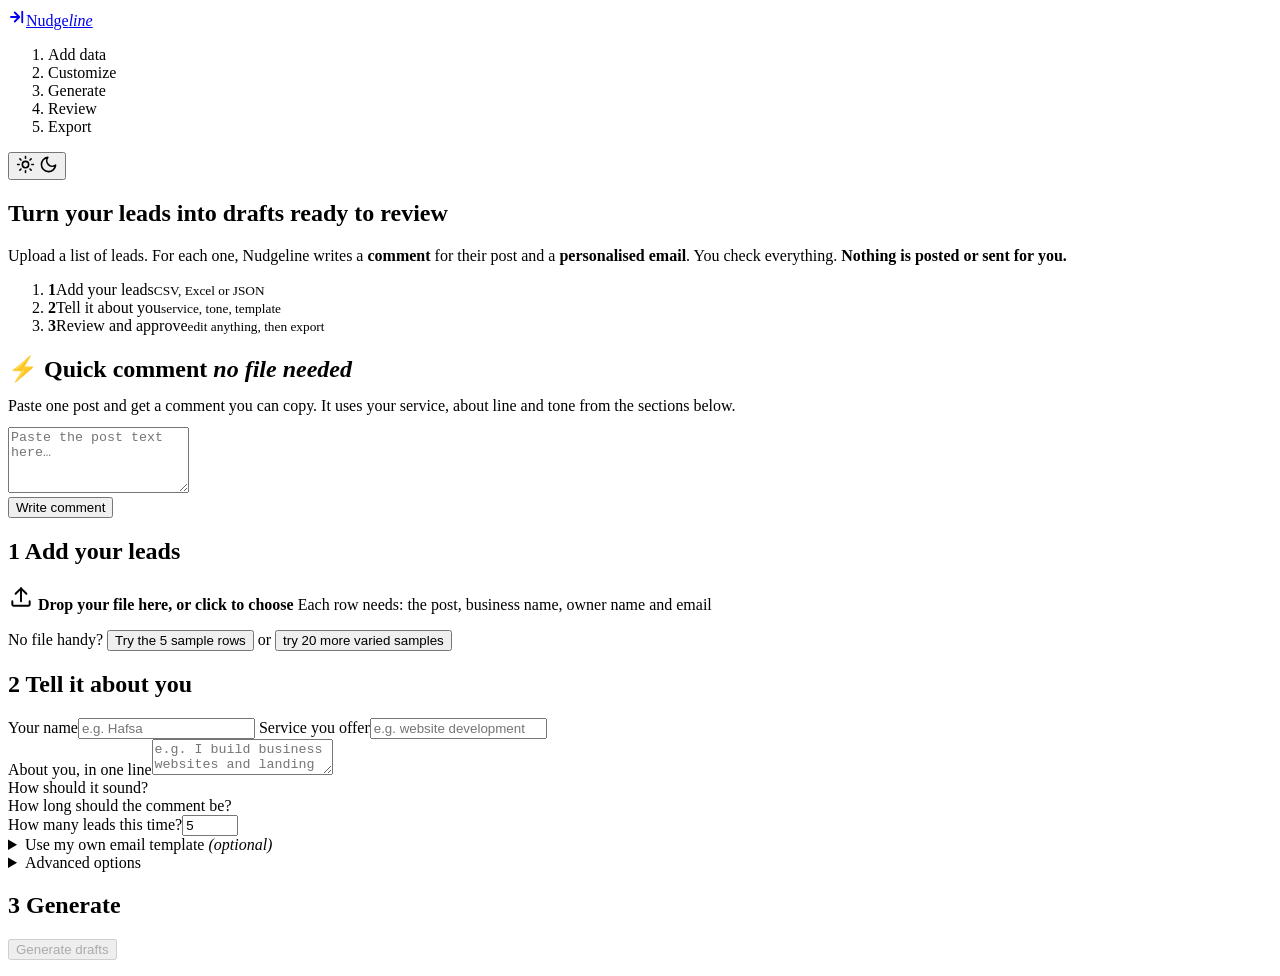
==== webui/index.html @ 3b25338e "Professional neutral theme" ====
<!doctype html>
<html lang="en" data-theme="dark">
<head>
<meta charset="utf-8">
<meta name="viewport" content="width=device-width, initial-scale=1">
<title>Nudgeline App</title>
<script>try{var t=localStorage.getItem('nl-theme');document.documentElement.setAttribute('data-theme',t||(matchMedia('(prefers-color-scheme: light)').matches?'light':'dark'))}catch(e){}</script>
<link rel="preconnect" href="https://fonts.googleapis.com"><link rel="preconnect" href="https://fonts.gstatic.com" crossorigin>
<link href="https://fonts.googleapis.com/css2?family=Inter:wght@400;500;600;700&family=JetBrains+Mono:wght@500&display=swap" rel="stylesheet">
<link rel="stylesheet" href="/styles.css">
</head>
<body>
<header class="top">
  <div class="top-in">
    <a class="brand" href="/site/" title="Back to the Nudgeline home page"><span class="logo" aria-hidden="true"><svg width="18" height="18" viewBox="0 0 24 24" fill="none" stroke="currentColor" stroke-width="2.4" stroke-linecap="round" stroke-linejoin="round"><path d="M4 12h9"/><path d="M9 6l6 6-6 6"/><path d="M19 5v14"/></svg></span><span>Nudge<em>line</em></span></a>
    <ol id="stepper" class="stepper" aria-label="Progress">
      <li data-s="1">Add data</li><li data-s="2">Customize</li><li data-s="3">Generate</li><li data-s="4">Review</li><li data-s="5">Export</li>
    </ol>
    <div class="top-actions">
      <span id="key-pill" class="pill" title="Whether an AI key was found in your .env file" hidden>checking…</span>
      <span id="demo-pill" class="pill acc" hidden>Demo mode</span>
      <button id="plan-btn" class="pill plan-pill" type="button" title="See plans" hidden></button>
      <div id="acct" class="acct" hidden>
        <button id="acct-btn" class="avatar" type="button" aria-haspopup="true" aria-expanded="false" aria-label="Account menu"></button><i id="av-dot" class="av-dot" hidden></i>
        <div id="acct-menu" class="menu" hidden>
          <div class="menu-who"><b id="m-name"></b><small id="m-email"></small></div>
          <button type="button" id="m-plans">Plans and subscription</button>
          <button type="button" id="m-admin" hidden>Admin dashboard <span id="m-badge" class="nbadge" hidden></span></button>
          <button type="button" id="m-out">Sign out</button>
        </div>
      </div>
      <button id="signin-btn" class="btn btn-primary btn-sm" type="button" hidden>Sign in</button>
      <button id="theme-toggle" class="icon-btn" type="button" aria-label="Switch between dark and light mode">
        <svg class="i-sun" width="19" height="19" viewBox="0 0 24 24" fill="none" stroke="currentColor" stroke-width="2" stroke-linecap="round"><circle cx="12" cy="12" r="4"/><path d="M12 2v2M12 20v2M4.9 4.9l1.4 1.4M17.7 17.7l1.4 1.4M2 12h2M20 12h2M4.9 19.1l1.4-1.4M17.7 6.3l1.4-1.4"/></svg>
        <svg class="i-moon" width="19" height="19" viewBox="0 0 24 24" fill="none" stroke="currentColor" stroke-width="2" stroke-linecap="round" stroke-linejoin="round"><path d="M21 12.8A9 9 0 1 1 11.2 3a7 7 0 0 0 9.8 9.8z"/></svg>
      </button>
    </div>
  </div>
</header>

<main>
  <!-- ============ SIGN IN ============ -->
  <section id="view-auth" class="view auth" hidden>
    <div class="auth-grid">
      <div class="auth-hero">
        <h1>Welcome to <span class="grad">Nudgeline</span></h1>
        <p>Draft a comment and a personalised email for every lead. You review everything and send it yourself.</p>
        <button id="start-demo" class="btn btn-primary btn-lg" type="button">Start with demo</button>
        <p class="hint">See finished drafts in a few seconds. No account and no AI key needed.</p>
        <ul class="perks">
          <li>Your own account keeps your runs private</li>
          <li>Free plan includes up to 10 leads per run</li>
          <li>Nothing is ever posted or sent for you</li>
        </ul>
      </div>
      <div class="card auth-card">
        <div class="seg auth-tabs" role="tablist">
          <button type="button" role="tab" data-tab="signup" aria-selected="true">Create account</button>
          <button type="button" role="tab" data-tab="login" aria-selected="false">Sign in</button>
        </div>
        <form id="auth-form" novalidate>
          <label class="f" id="fld-name">Your name<input id="a-name" type="text" maxlength="60" autocomplete="name" placeholder="e.g. Hafsa"></label>
          <label class="f">Email<input id="a-email" type="text" inputmode="email" autocomplete="email" placeholder="you@example.com"></label>
          <label class="f">Password<input id="a-pass" type="password" autocomplete="current-password" placeholder="At least 8 characters"></label>
          <p id="auth-err" class="err" role="alert" hidden></p>
          <button id="auth-go" class="btn btn-primary btn-lg" type="submit">Create free account</button>
          <p class="hint center" id="auth-note">Stored only on this computer. Passwords are hashed.</p>
        </form>
      </div>
    </div>
  </section>

  <!-- ============ ADMIN ============ -->
  <section id="view-admin" class="view admin-view" hidden>
    <div class="sum-head">
      <div><h1>AI models</h1><p class="hint">Only you can see this page. Users never see which model is running.</p></div>
      <div class="sum-actions"><button id="adm-refresh" class="btn btn-ghost btn-sm" type="button">Refresh</button><button id="adm-back" class="btn btn-ghost btn-sm" type="button">← Back</button></div>
    </div>
    <div id="adm-tiles" class="tiles"></div>
    <div id="adm-chain" class="chain"></div>
    <div class="card adm-events">
      <div class="ev-head"><h2>Notifications</h2><button id="adm-read" class="btn btn-ghost btn-sm" type="button">Mark all read</button></div>
      <div id="adm-events"></div>
    </div>
    <details class="more adm-help"><summary>How the order and limits are set</summary>
      <p class="hint">Models are tried from top to bottom. When one runs out or fails, the next one takes over without stopping the run, and the first one is tried again once it recovers. Set the order in <code>.env</code>:</p>
      <pre class="log">LLM_CHAIN=groq:llama-3.3-70b-versatile,groq:openai/gpt-oss-120b,xai:grok-4
# optional daily token budget after @ so the bar can show what is left:
# LLM_CHAIN=groq:llama-3.3-70b-versatile@500000,xai:grok-4@300000</pre>
      <p class="hint">Without LLM_CHAIN it is built from your keys in this order: Groq, Gemini, Cerebras, OpenRouter (free models), Grok, Claude (change with LLM_PROVIDER=groq,gemini,...). When a model's limit ends, its cooldown starts and the next model is used; afterwards the first available model in the list is used again. "Left" figures come from the provider's response headers when it sends them, otherwise from your budget. Restart <code>python app.py</code> after editing <code>.env</code>.</p>
    </details>
  </section>

  <!-- ============ PLANS ============ -->
  <section id="view-plans" class="view plans-view" hidden>
    <div class="sum-head"><div><h1>Plans and subscription</h1><p class="hint">Pick the plan that fits your lists. You can change it any time.</p></div>
      <button id="plans-back" class="btn btn-ghost btn-sm" type="button">← Back</button></div>
    <div id="plan-grid" class="plan-grid"></div>
    <p class="hint center">Payments are not connected in this version. Subscribing only switches your plan on this computer, and no card details are asked or stored. Prices are examples.</p>
  </section>

  <!-- ============ SETUP ============ -->
  <section id="view-setup" class="view setup">
    <div class="intro">
      <h1>Turn your leads into drafts <span class="grad">ready to review</span></h1>
      <p>Upload a list of leads. For each one, Nudgeline writes a <b>comment</b> for their post and a <b>personalised email</b>. You check everything. <b>Nothing is posted or sent for you.</b></p>
      <ol class="how">
        <li><b>1</b><span>Add your leads<small>CSV, Excel or JSON</small></span></li>
        <li><b>2</b><span>Tell it about you<small>service, tone, template</small></span></li>
        <li><b>3</b><span>Review and approve<small>edit anything, then export</small></span></li>
      </ol>
    </div>

    <div class="stack">
      <section class="card quick" id="card-quick">
        <h2><span class="n">&#9889;</span> Quick comment <em class="opt">no file needed</em></h2>
        <p class="hint" style="margin:-6px 0 12px">Paste one post and get a comment you can copy. It uses your service, about line and tone from the sections below.</p>
        <textarea id="q-post" rows="4" maxlength="2000" placeholder="Paste the post text here…"></textarea>
        <div class="q-row"><button id="q-go" class="btn btn-primary btn-sm" type="button">Write comment</button><span id="q-hint" class="hint"></span></div>
        <div id="q-out" class="q-out" hidden>
          <div class="chips" id="q-chips"></div>
          <div id="q-warn" class="warnbox" hidden></div>
          <div class="q-lbl" id="q-lbl-short" hidden>Short <button id="q-copy-short" class="copy" type="button">Copy</button></div>
          <textarea id="q-comment" rows="3" aria-label="Your comment"></textarea>
          <div id="q-long-wrap" hidden>
            <div class="q-lbl">Longer <button id="q-copy-long" class="copy" type="button">Copy</button></div>
            <textarea id="q-long" rows="6" aria-label="Your longer comment"></textarea>
          </div>
          <p id="q-note" class="note" hidden></p>
          <div class="q-actions"><button id="q-copy" class="btn btn-ok btn-sm" type="button">Copy comment</button><button id="q-again" class="btn btn-ghost btn-sm" type="button">Another version</button></div>
        </div>
      </section>

      <section class="card" id="card-data">
        <h2><span class="n">1</span> Add your leads</h2>
        <label id="drop" class="drop" tabindex="0">
          <input id="file" type="file" accept=".csv,.xlsx,.xlsm,.json" hidden>
          <svg width="26" height="26" viewBox="0 0 24 24" fill="none" stroke="currentColor" stroke-width="1.8" stroke-linecap="round" stroke-linejoin="round" aria-hidden="true"><path d="M12 16V4"/><path d="M7 9l5-5 5 5"/><path d="M4 16v3a1 1 0 0 0 1 1h14a1 1 0 0 0 1-1v-3"/></svg>
          <strong>Drop your file here, or click to choose</strong>
          <span>Each row needs: the post, business name, owner name and email</span>
        </label>
        <p class="alt">No file handy? <button id="sample" class="link" type="button">Try the 5 sample rows</button> or <button id="sample-more" class="link" type="button">try 20 more varied samples</button></p>
        <div id="file-info" class="file-info" hidden></div>
      </section>

      <section class="card" id="card-custom">
        <h2><span class="n">2</span> Tell it about you</h2>
        <div class="grid2">
          <label class="f">Your name<input id="f-name" type="text" maxlength="60" placeholder="e.g. Hafsa"></label>
          <label class="f">Service you offer<input id="f-service" type="text" maxlength="200" placeholder="e.g. website development"></label>
        </div>
        <label class="f">About you, in one line<textarea id="f-about" rows="2" maxlength="400" placeholder="e.g. I build business websites and landing pages for small businesses."></textarea></label>
        <div class="f">How should it sound?
          <div id="tone" class="seg" role="radiogroup" aria-label="Tone"></div>
          <small id="tone-desc" class="hint"></small>
        </div>
        <div class="f">How long should the comment be?
          <div id="length" class="seg" role="radiogroup" aria-label="Comment length"></div>
          <small id="length-desc" class="hint"></small>
        </div>
        <div class="grid2">
          <label class="f">How many leads this time?<input id="f-limit" type="number" min="1" max="200" value="5"></label>
        </div>
        <details class="more">
          <summary>Use my own email template <em>(optional)</em></summary>
          <textarea id="f-template" rows="8" placeholder="Subject: Quick idea for {company}&#10;&#10;Hi {first_name},&#10;&#10;{post_hook}&#10;&#10;I build simple, fast websites for small businesses...&#10;&#10;Best,&#10;Hafsa"></textarea>
          <p class="hint">Use these placeholders: <code>{first_name}</code> <code>{name}</code> <code>{company}</code> <code>{post_hook}</code>. The AI only fills them in and keeps your wording. Leave empty to let the AI write each email.</p>
        </details>
        <details class="more">
          <summary>Advanced options</summary>
          <label class="f">AI model<select id="f-model"><option value="">Auto (recommended)</option></select></label>
          <label class="check"><input id="f-dry" type="checkbox"> Test run: no AI, no key needed (placeholder text only)</label>
        </details>
      </section>

      <section class="card go" id="card-go">
        <h2><span class="n">3</span> Generate</h2>
        <button id="run" class="btn btn-primary btn-lg" type="button" disabled>Generate drafts</button>
        <p id="run-hint" class="hint center"></p>
        <div id="progress" hidden>
          <div class="bar"><i id="bar-fill"></i></div>
          <p id="progress-text" class="progress-text">Starting…</p>
          <details class="more"><summary>Show details</summary><pre id="log" class="log"></pre></details>
        </div>
        <p id="run-error" class="err" role="alert" hidden></p>
      </section>

      <section id="recent" class="recent" hidden>
        <h3>Previous runs</h3>
        <div id="recent-list"></div>
      </section>
    </div>
  </section>

  <!-- ============ RESULTS ============ -->
  <section id="view-results" class="view results" hidden>
    <div id="demo-banner" class="demo-banner" hidden>
      <div><b>You are viewing a demo.</b> These are example leads with finished drafts. Try editing one or pressing Approve. Nothing is saved.</div>
      <div class="db-actions"><button id="demo-signup" class="btn btn-primary btn-sm" type="button">Create free account</button></div>
    </div>
    <div class="sum-head">
      <div>
        <h1>Your drafts are ready</h1>
        <p id="sum-sub" class="hint"></p>
      </div>
      <div class="sum-actions">
        <select id="run-select" aria-label="Choose a run"></select>
        <button id="new-run" class="btn btn-ghost btn-sm" type="button">+ New run</button>
      </div>
    </div>

    <div class="prog">
      <div class="prog-top"><b id="prog-text"></b><button id="open-list" class="btn btn-ghost btn-sm" type="button">All leads</button></div>
      <div class="pbar"><i id="prog-bar"></i></div>
    </div>

    <div class="focus">
      <article id="detail" class="detail" aria-live="polite"></article>
    </div>

    <div id="drawer" class="drawer" hidden>
      <div class="drawer-bg" id="drawer-bg"></div>
      <aside class="drawer-panel" role="dialog" aria-label="All leads">
        <div class="drawer-h"><h2>All leads</h2><button id="drawer-close" class="btn btn-ghost btn-sm" type="button">Close</button></div>
        <div id="tabs" class="ftabs" role="tablist"></div>
        <input id="search" type="search" placeholder="Search leads…" aria-label="Search leads">
        <button id="approve-all" class="btn btn-ok btn-sm" type="button">Approve all ready</button>
        <div id="list" class="list" role="listbox" aria-label="Leads"></div>
      </aside>
    </div>
  </section>
</main>

<footer class="bar-bottom" id="export-bar" hidden>
  <div class="bb-in">
    <div><span id="approved-count"></span><small>Nudgeline never posts or sends anything. You do that yourself.</small></div>
    <button id="export" class="btn btn-primary btn-sm" type="button" disabled>Export approved (CSV)</button>
  </div>
</footer>
<div id="toast" class="toast" role="status" aria-live="polite"></div>
<script src="/app.js"></script>
</body>
</html>
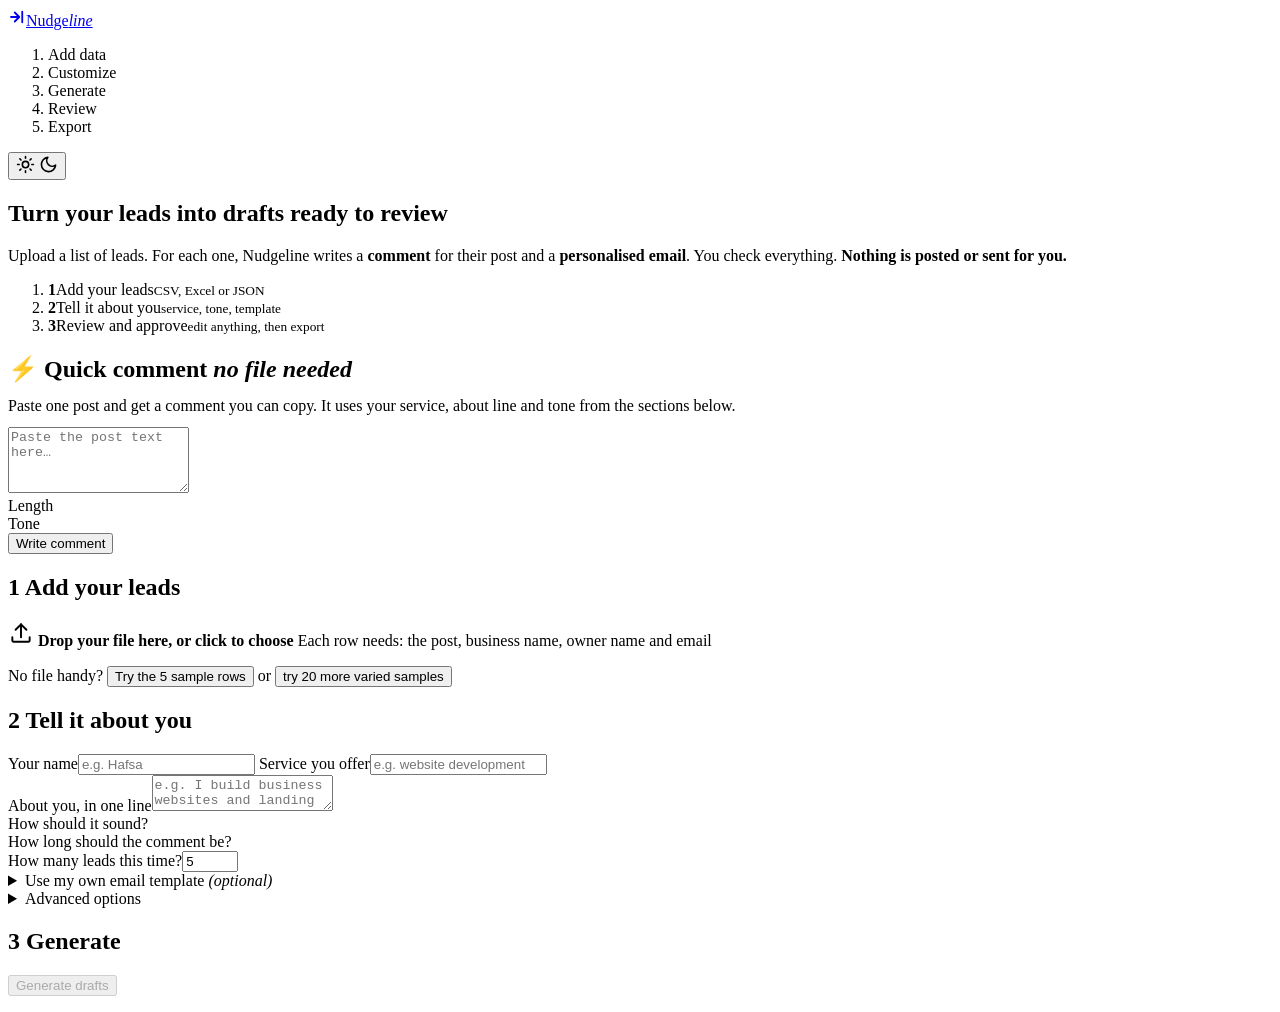
==== commit 5b3e332b: "Length and tone options inside Quick comment" ====
--- a/webui/index.html
+++ b/webui/index.html
@@ -116,6 +116,10 @@
         <h2><span class="n">&#9889;</span> Quick comment <em class="opt">no file needed</em></h2>
         <p class="hint" style="margin:-6px 0 12px">Paste one post and get a comment you can copy. It uses your service, about line and tone from the sections below.</p>
         <textarea id="q-post" rows="4" maxlength="2000" placeholder="Paste the post text here…"></textarea>
+        <div class="q-opts">
+          <div class="rw-g"><span class="rw-l">Length</span><div id="q-len" class="seg seg-sm" role="radiogroup" aria-label="Comment length"></div></div>
+          <div class="rw-g"><span class="rw-l">Tone</span><div id="q-tone" class="seg seg-sm" role="radiogroup" aria-label="Tone"></div></div>
+        </div>
         <div class="q-row"><button id="q-go" class="btn btn-primary btn-sm" type="button">Write comment</button><span id="q-hint" class="hint"></span></div>
         <div id="q-out" class="q-out" hidden>
           <div class="chips" id="q-chips"></div>
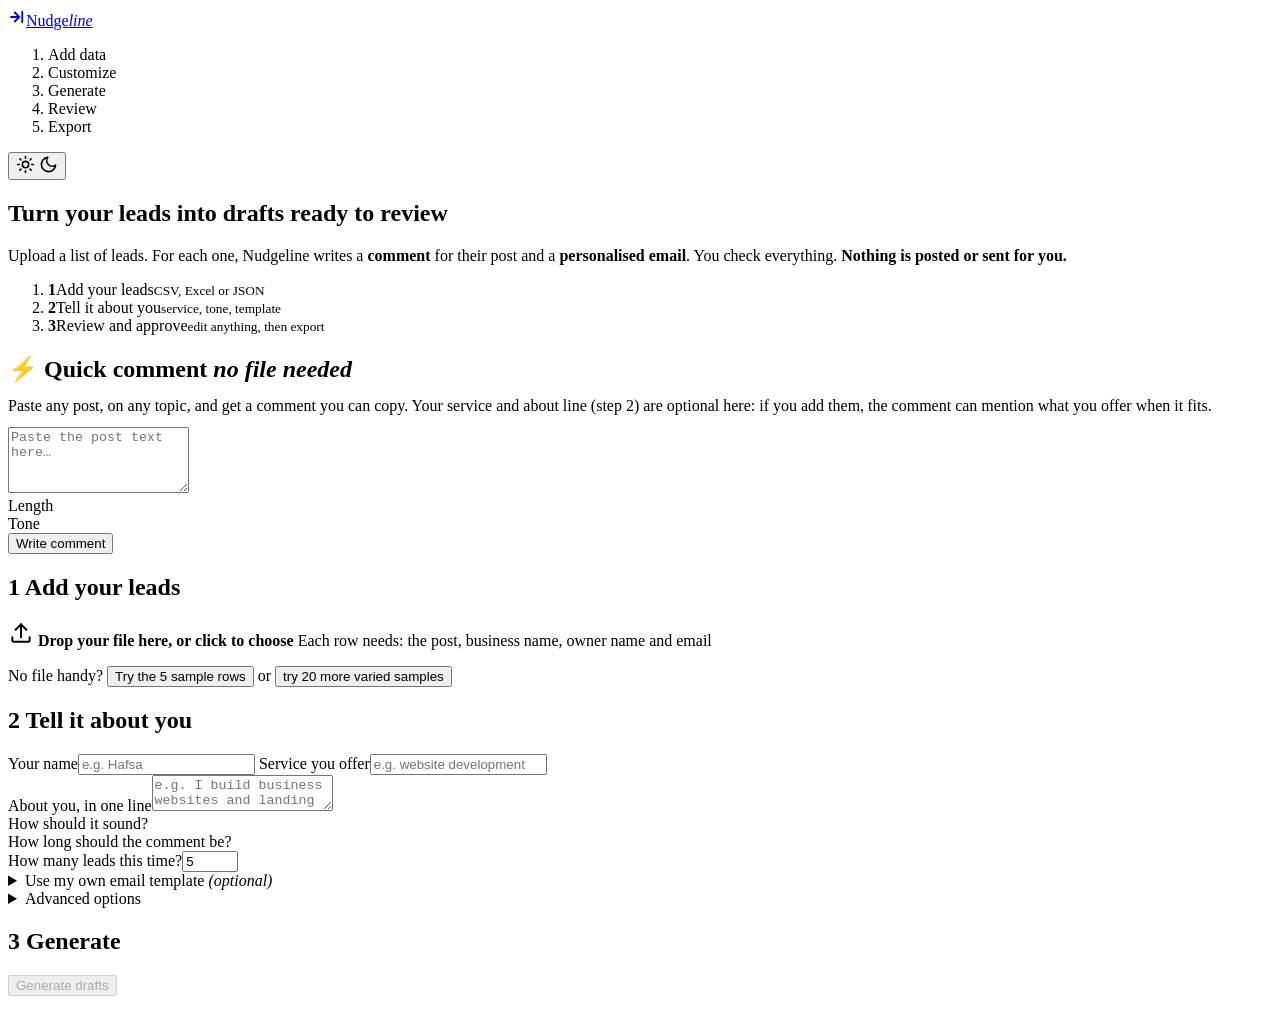
==== commit dd5f3adc: "Quick comment works for any topic; service and about optional" ====
--- a/webui/index.html
+++ b/webui/index.html
@@ -114,7 +114,7 @@
     <div class="stack">
       <section class="card quick" id="card-quick">
         <h2><span class="n">&#9889;</span> Quick comment <em class="opt">no file needed</em></h2>
-        <p class="hint" style="margin:-6px 0 12px">Paste one post and get a comment you can copy. It uses your service, about line and tone from the sections below.</p>
+        <p class="hint" style="margin:-6px 0 12px">Paste any post, on any topic, and get a comment you can copy. Your service and about line (step 2) are optional here: if you add them, the comment can mention what you offer when it fits.</p>
         <textarea id="q-post" rows="4" maxlength="2000" placeholder="Paste the post text here…"></textarea>
         <div class="q-opts">
           <div class="rw-g"><span class="rw-l">Length</span><div id="q-len" class="seg seg-sm" role="radiogroup" aria-label="Comment length"></div></div>
